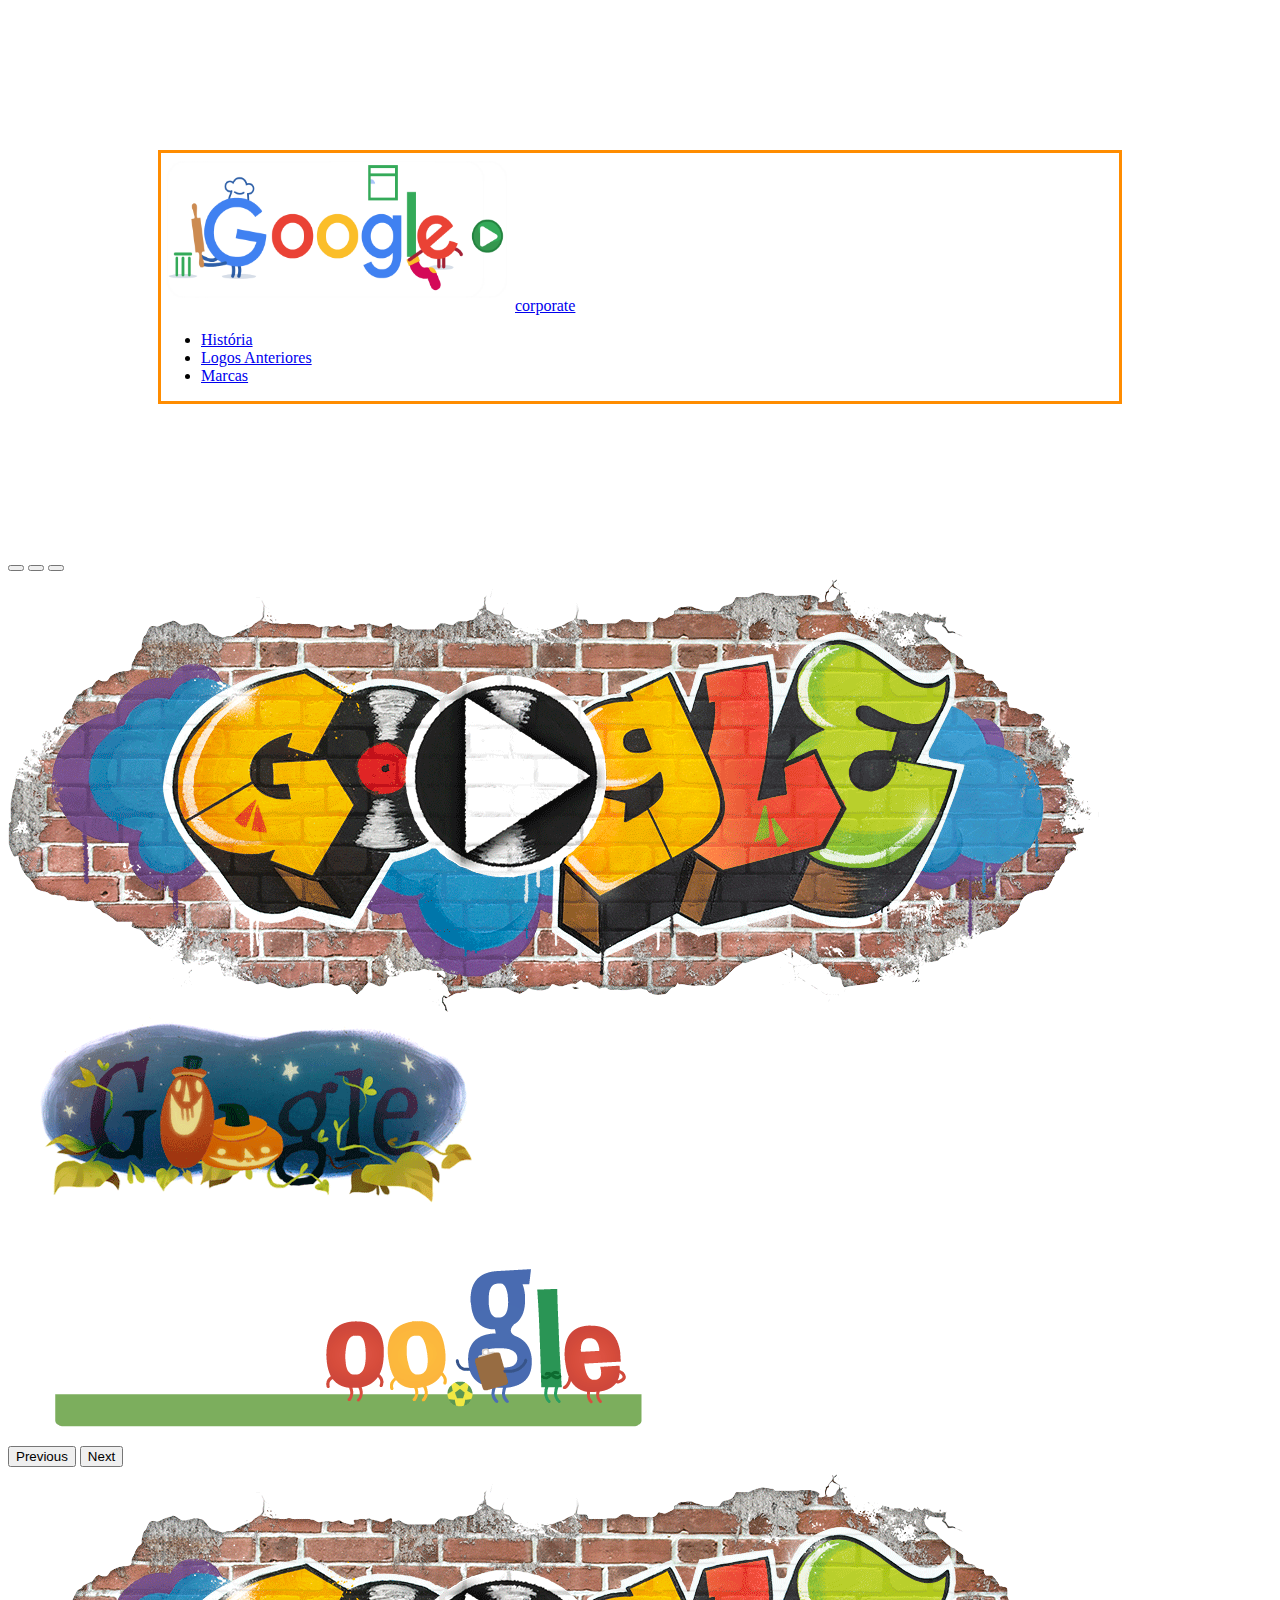
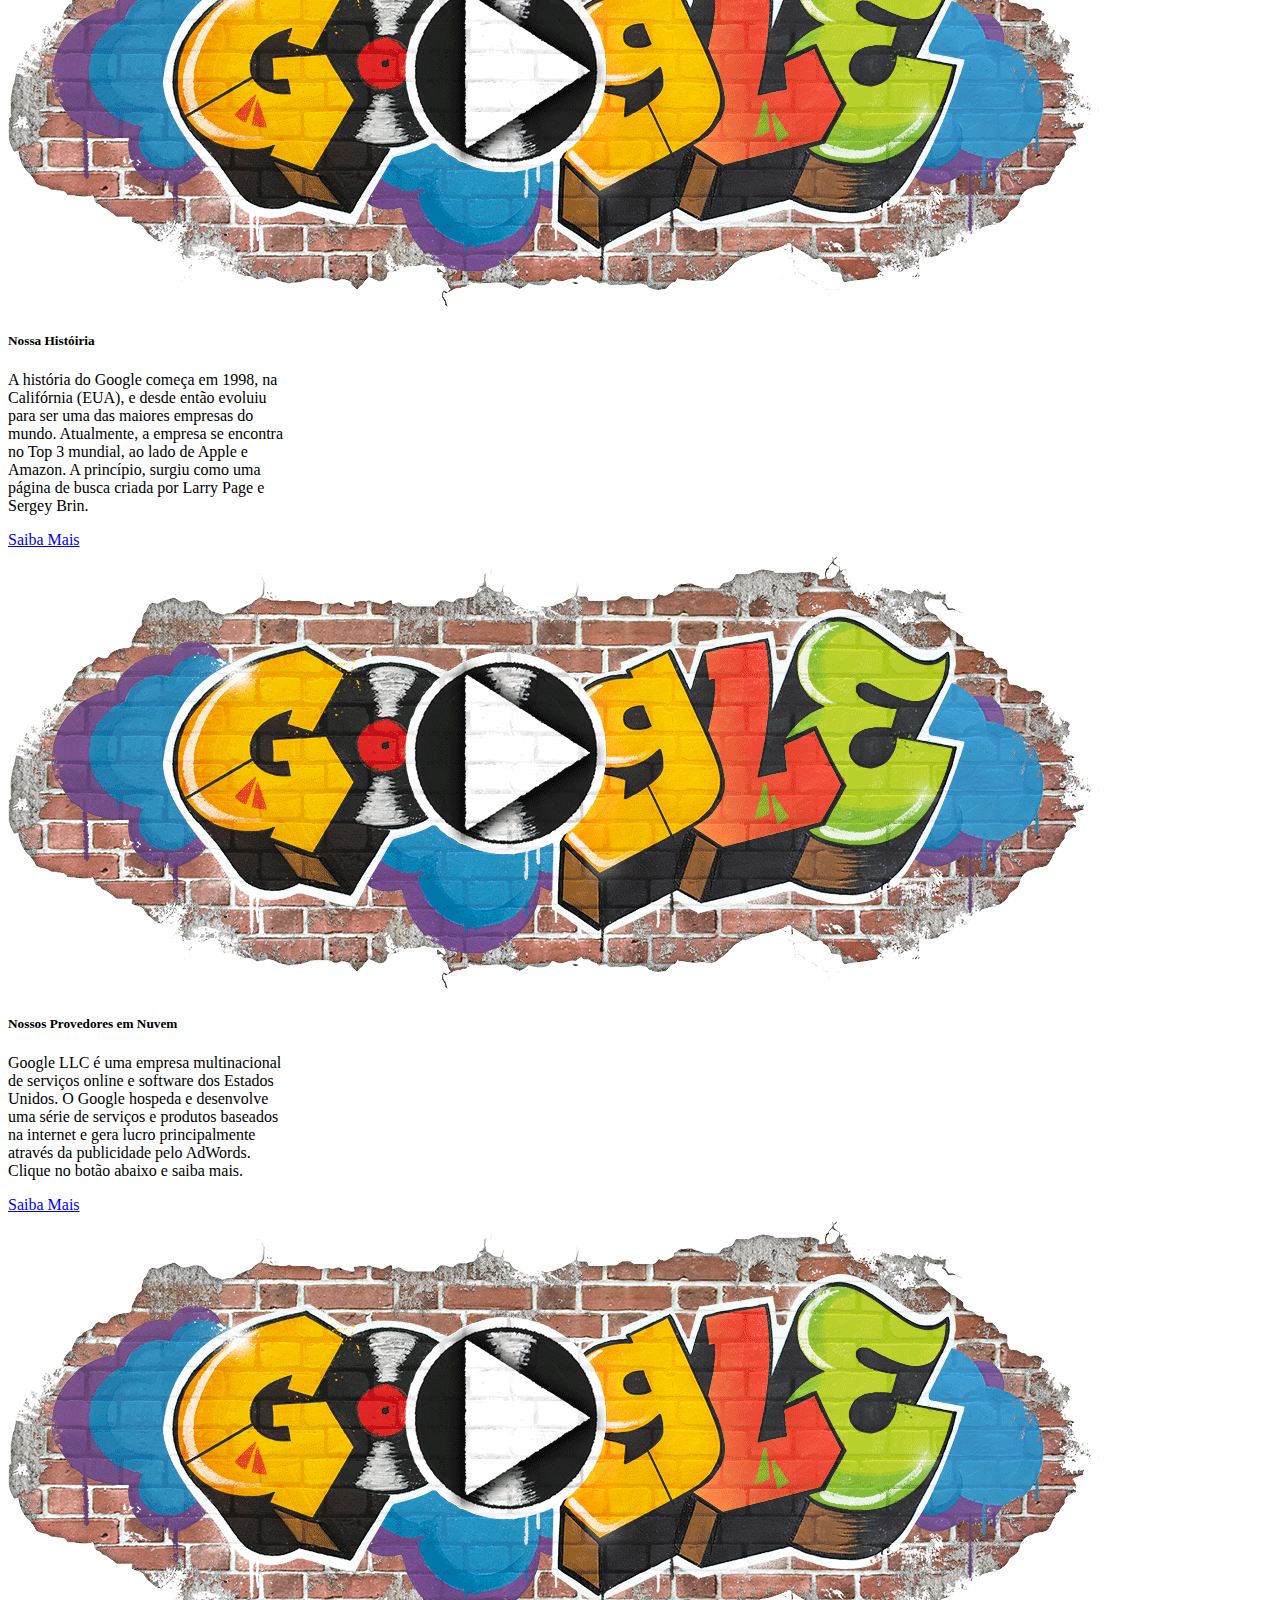
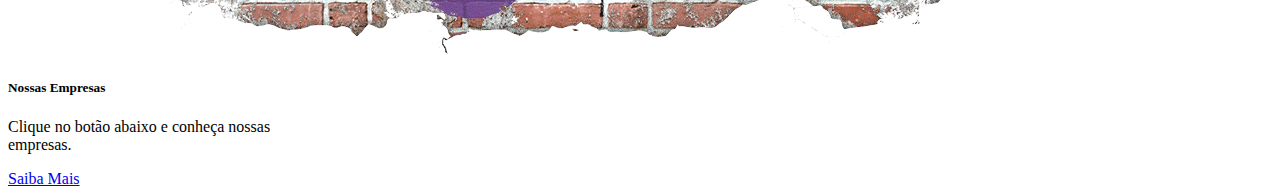
==== index.html @ d13df025 "codigo completo" ====
<!doctype html>
<html lang="pt-br">
  <head>

    <meta charset="utf-8">
    <meta name="viewport" content="width=device-width, initial-scale=1">

    <link href="https://cdn.jsdelivr.net/npm/bootstrap@5.1.3/dist/css/bootstrap.min.css" rel="stylesheet" integrity="sha384-1BmE4kWBq78iYhFldvKuhfTAU6auU8tT94WrHftjDbrCEXSU1oBoqyl2QvZ6jIW3" crossorigin="anonymous">
<div class= texto1
    header> </header>
  </head>
  <body>
     <link rel="stylesheet" href="estilo.css">
 
 
    <header> 
       <nav class="navbar">
        <div>
              <img class= "logotipo" src="/imagem/google.gif" alt= uiuiui>
            <a class="navbar-brand text with" href="#">corporate</a>
        </div>
        <ul class="nav">
            <li class="nav-item">
              <a class="nav-link active" aria-current="page" href="#">História</a>
            </li>
            <li class="nav-item">
              <a class="nav-link" href="#">Logos Anteriores</a>
            </li>
            <li class="nav-item">
              <a class="nav-link" href="#">Marcas</a>
            </li>
            
          </ul>
      </nav>
      
 </header>

   <section>
    
    <div id="carouselExampleIndicators" class="carousel slide" data-bs-ride="carousel">
        <div class="carousel-indicators">
          <button type="button" data-bs-target="#carouselExampleIndicators" data-bs-slide-to="0" class="active" aria-current="true" aria-label="Slide 1"></button>
          <button type="button" data-bs-target="#carouselExampleIndicators" data-bs-slide-to="1" aria-label="Slide 2"></button>
          <button type="button" data-bs-target="#carouselExampleIndicators" data-bs-slide-to="2" aria-label="Slide 3"></button>
        </div>
        <div class="carousel-inner">
          <div class="carousel-item active">
            <img src="imagem/artegoogle.gif" class="d-block w-100" alt="...">
          </div>
          <div class="carousel-item">
            <img src="imagem/googleanimated.gif" class="d-block w-100" alt="...">
          </div>
          <div class="carousel-item">
            <img src="imagem/googleword.gif" class="d-block w-100" alt="...">
          </div>
        </div>
        <button class="carousel-control-prev" type="button" data-bs-target="#carouselExampleIndicators" data-bs-slide="prev">
          <span class="carousel-control-prev-icon" aria-hidden="true"></span>
          <span class="visually-hidden">Previous</span>
        </button>
        <button class="carousel-control-next" type="button" data-bs-target="#carouselExampleIndicators" data-bs-slide="next">
          <span class="carousel-control-next-icon" aria-hidden="true"></span>
          <span class="visually-hidden">Next</span>
        </button>
      </div>


 <section> 
    <div class="container">
     <div class="row">
         <div class="col-sm-4">
            <div class="card1" style="width: 18rem;">
                <img src="imagem/artegoogle.gif" class="card-img-top" alt="...">
                <div class="card-body">
                  <h5 class="card-title">Nossa Históiria</h5>
                  <p class="card-text">A história do Google começa em 1998, na Califórnia (EUA), e desde então evoluiu para ser uma das maiores empresas do mundo. Atualmente, a empresa se encontra no Top 3 mundial, ao lado de Apple e Amazon.
        
                    A princípio, surgiu como uma página de busca criada por Larry Page e Sergey Brin.</p>
                  <a href="https://segredosdomundo.r7.com/historia-do-google/" class="btn btn-primary">Saiba Mais</a>
         </div>
     </div>
    </div>
        <div class="row">
            <div class="col-sm-4">
                <div class="card2" style="width: 18rem;">
                    <img src="imagem/artegoogle.gif" class="card-img-top" alt="...">
                    <div class="card-body">
                      <h5 class="card-title">Nossos Provedores em Nuvem</h5>
                      <p class="card-text">Google LLC é uma empresa multinacional de serviços online e software dos Estados Unidos. O Google hospeda e desenvolve uma série de serviços e produtos baseados na internet e gera lucro principalmente através da publicidade pelo AdWords.
                         <br> Clique no botão abaixo e saiba mais.
                      </p>
                      <a href="https://www.bing.com/search?FORM=SNAPST&q=Google&filters=lite:%22.UmVsYXRlZENhdGVnb3JpZXNNb2R1bGVeZjM5YjI5ZWMtMDVlZS1kNmNiLTMwNzAtZGRhYTBmYjAwZWUwX3B0LWJyXl5eXjA=%22+sid:%22f39b29ec-05ee-d6cb-3070-ddaa0fb00ee0%22+cm:%22Provedores+de+computa%c3%a7%c3%a3o+em+nuvem%22" class="btn btn-primary">Saiba Mais</a>
            </div>
        </div>
       </div>

       <div class="row">
        <div class="col-sm-4">
            <div class="card1" style="width: 18rem;">
                <img src="imagem/artegoogle.gif" class="card-img-top" alt="...">
                <div class="card-body">
                  <h5 class="card-title">Nossas Empresas</h5>
                  <p class="card-text">Clique no botão abaixo e conheça nossas empresas.</p>
                  <a href="https://www.bing.com/search?FORM=KCEXPL&q=Outlook.com&filters=sid:%2224ab6171-d259-4ef8-b94e-4e87f55e645d%22+lite:%22.S2NkUmVsYXRpb25eZjM5YjI5ZWMtMDVlZS1kNmNiLTMwNzAtZGRhYTBmYjAwZWUwXl5eXiRFbnRpdHkyX3B0LWJy%22" class="btn btn-primary">Saiba Mais</a>
        </div>
    </div>
   </div>








 </section>

 
  
    <script src="https://cdn.jsdelivr.net/npm/bootstrap@5.1.3/dist/js/bootstrap.bundle.min.js" 
    integrity="sha384-ka7Sk0Gln4gmtz2MlQnikT1wXgYsOg+OMhuP+IlRH9sENBO0LRn5q+8nbTov4+1p" 
    crossorigin="anonymous"></script>

  
  </body>
</html>
---- estilo.css ----
.navbar{
    background-color: rgb(255, 255, 255);
    border-color: darkorange;
    border-size: 10px;
    border-style: solid;
    margin: 150px; 
}

.logotipo{
    height: 150px;
    width:  350px;
    margin-top: 8px;
}

img{
    right: 15px;
    left: 15px
}

.card1{
    right: 15px;
    left: 15px
    
}
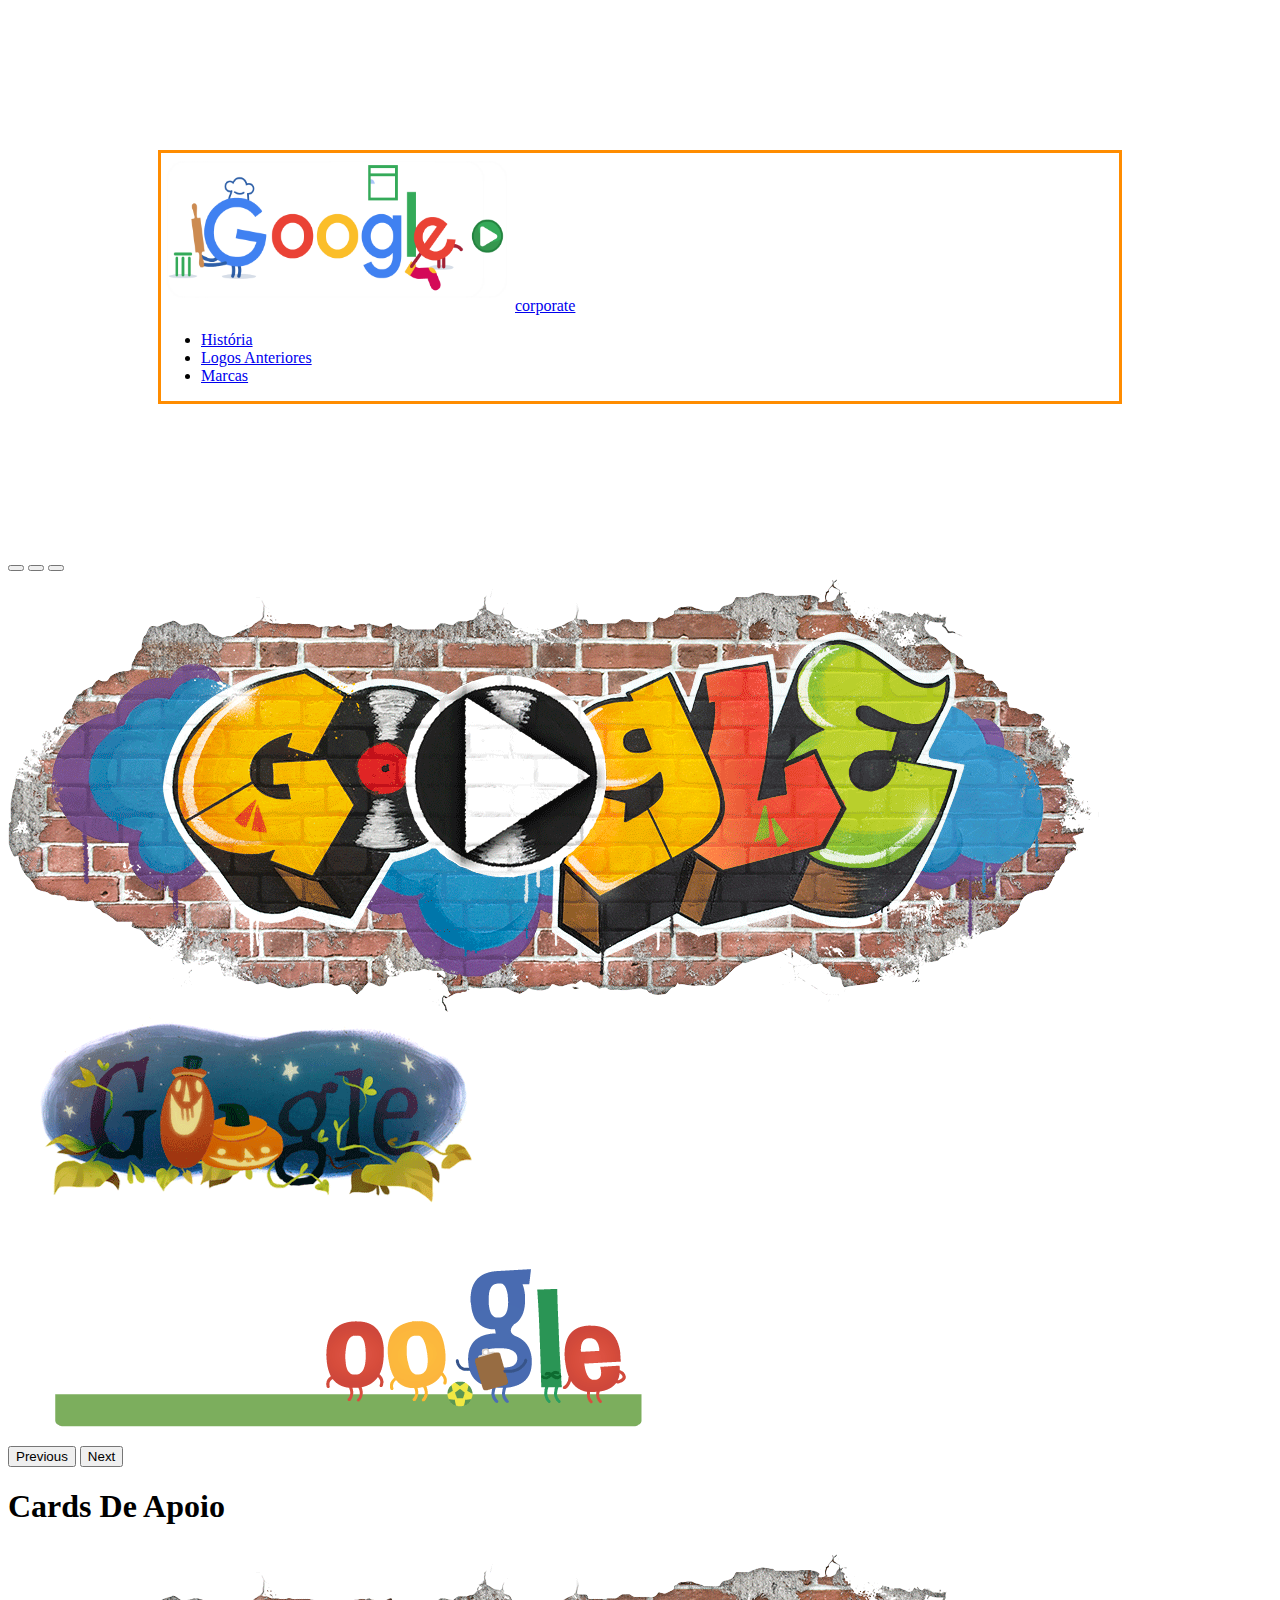
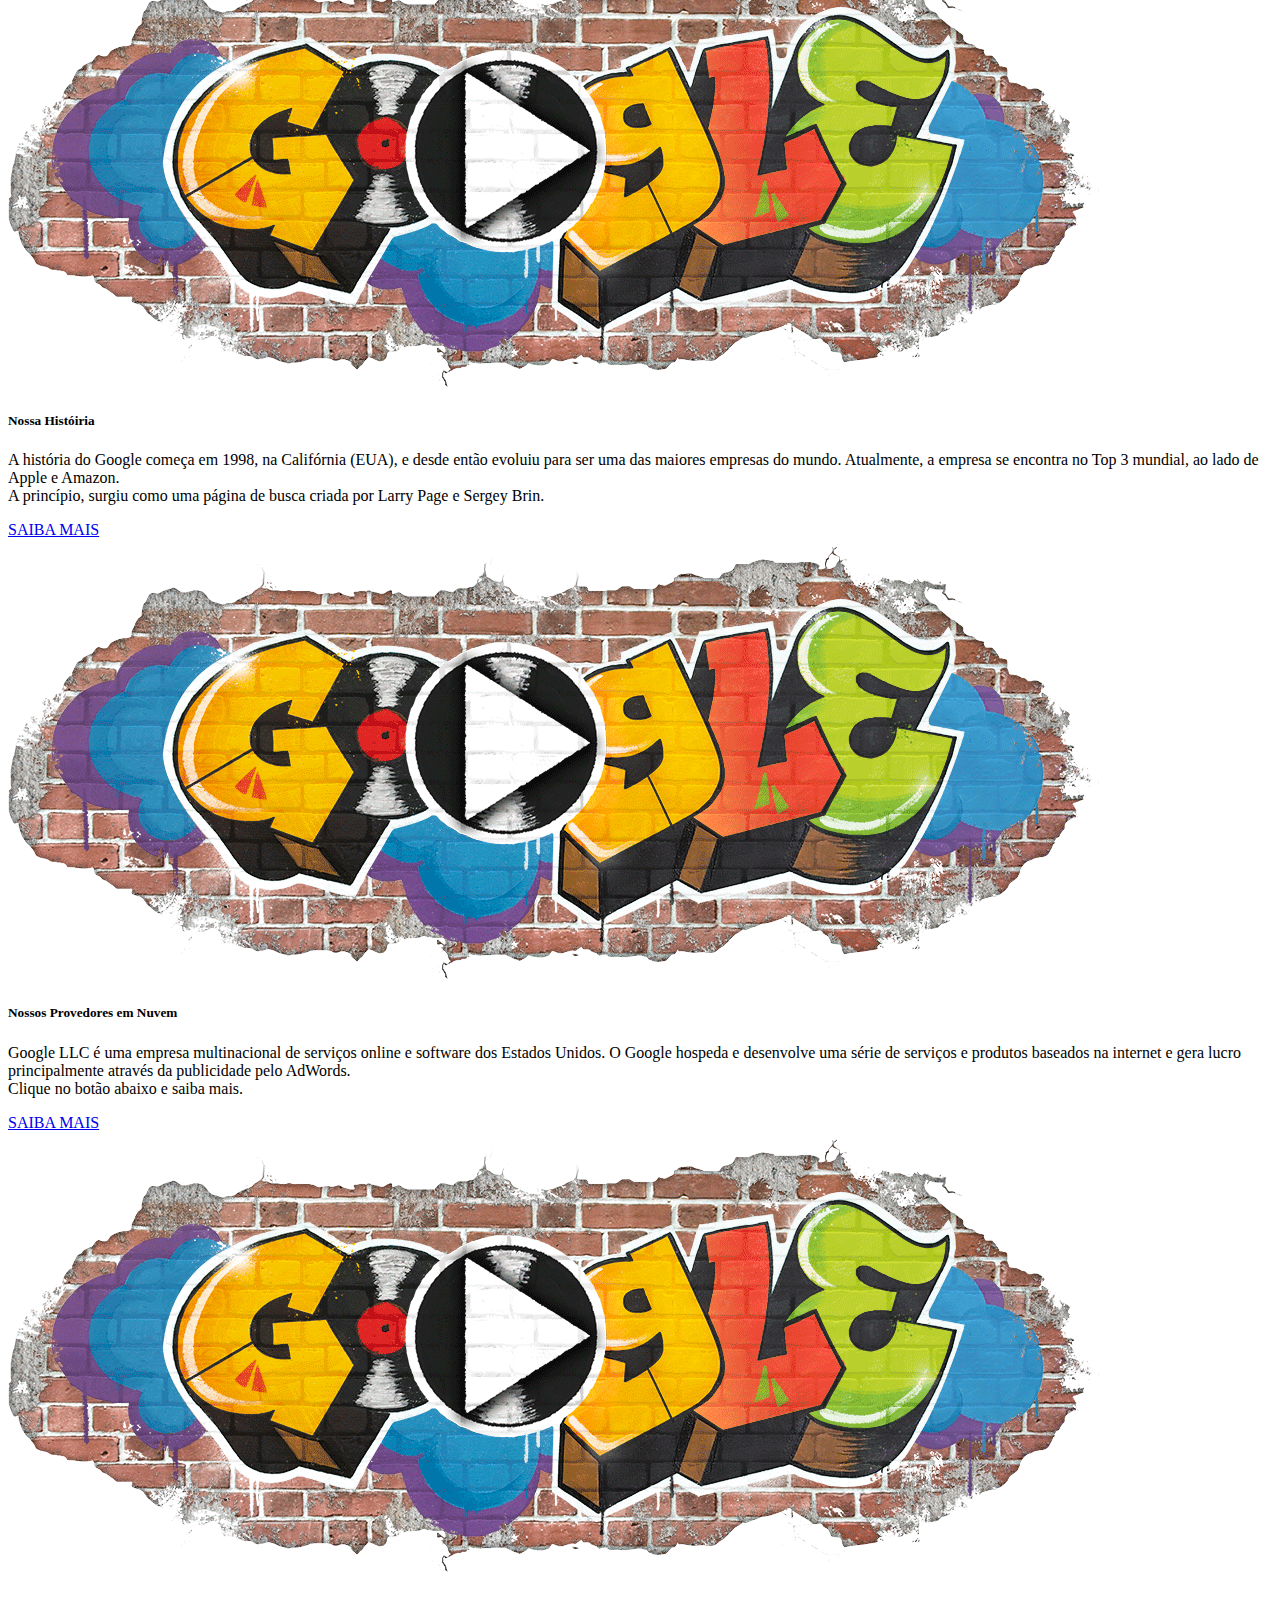
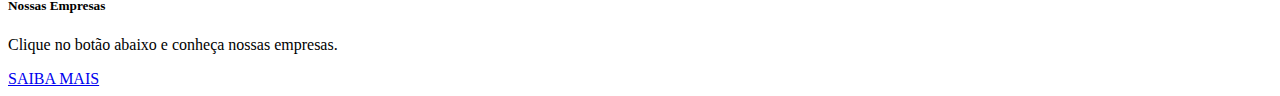
==== commit e2dee1f9: "codigo completo" ====
--- a/index.html
+++ b/index.html
@@ -33,7 +33,7 @@
           </ul>
       </nav>
       
- </header>
+</header>
 
    <section>
     
@@ -64,56 +64,52 @@
         </button>
       </div>
 
-
- <section> 
-    <div class="container">
-     <div class="row">
-         <div class="col-sm-4">
-            <div class="card1" style="width: 18rem;">
-                <img src="imagem/artegoogle.gif" class="card-img-top" alt="...">
-                <div class="card-body">
-                  <h5 class="card-title">Nossa Históiria</h5>
-                  <p class="card-text">A história do Google começa em 1998, na Califórnia (EUA), e desde então evoluiu para ser uma das maiores empresas do mundo. Atualmente, a empresa se encontra no Top 3 mundial, ao lado de Apple e Amazon.
-        
-                    A princípio, surgiu como uma página de busca criada por Larry Page e Sergey Brin.</p>
-                  <a href="https://segredosdomundo.r7.com/historia-do-google/" class="btn btn-primary">Saiba Mais</a>
-         </div>
-     </div>
-    </div>
-        <div class="row">
-            <div class="col-sm-4">
-                <div class="card2" style="width: 18rem;">
-                    <img src="imagem/artegoogle.gif" class="card-img-top" alt="...">
-                    <div class="card-body">
-                      <h5 class="card-title">Nossos Provedores em Nuvem</h5>
-                      <p class="card-text">Google LLC é uma empresa multinacional de serviços online e software dos Estados Unidos. O Google hospeda e desenvolve uma série de serviços e produtos baseados na internet e gera lucro principalmente através da publicidade pelo AdWords.
-                         <br> Clique no botão abaixo e saiba mais.
-                      </p>
-                      <a href="https://www.bing.com/search?FORM=SNAPST&q=Google&filters=lite:%22.UmVsYXRlZENhdGVnb3JpZXNNb2R1bGVeZjM5YjI5ZWMtMDVlZS1kNmNiLTMwNzAtZGRhYTBmYjAwZWUwX3B0LWJyXl5eXjA=%22+sid:%22f39b29ec-05ee-d6cb-3070-ddaa0fb00ee0%22+cm:%22Provedores+de+computa%c3%a7%c3%a3o+em+nuvem%22" class="btn btn-primary">Saiba Mais</a>
-            </div>
-        </div>
-       </div>
-
-       <div class="row">
-        <div class="col-sm-4">
-            <div class="card1" style="width: 18rem;">
-                <img src="imagem/artegoogle.gif" class="card-img-top" alt="...">
-                <div class="card-body">
-                  <h5 class="card-title">Nossas Empresas</h5>
-                  <p class="card-text">Clique no botão abaixo e conheça nossas empresas.</p>
-                  <a href="https://www.bing.com/search?FORM=KCEXPL&q=Outlook.com&filters=sid:%2224ab6171-d259-4ef8-b94e-4e87f55e645d%22+lite:%22.S2NkUmVsYXRpb25eZjM5YjI5ZWMtMDVlZS1kNmNiLTMwNzAtZGRhYTBmYjAwZWUwXl5eXiRFbnRpdHkyX3B0LWJy%22" class="btn btn-primary">Saiba Mais</a>
-        </div>
-    </div>
-   </div>
-
-
-
-
-
-
-
-
- </section>
+</section>
+<section>
+  <div class="container">
+      <div class="row">
+          <div class="col-sm-12">
+              <h1>Cards De Apoio</h1>
+          </div>
+      </div>
+      <div class="row">
+          <div class="col-sm-4">
+              <div class="card" >
+                  <img class="principal" src="/imagem/artegoogle.gif" class="card-img-top" alt="...">
+                  <div class="card-body">
+                    <h5 class="card-title">Nossa Históiria</h5>
+                    <p class="card-text">A história do Google começa em 1998, na Califórnia (EUA), e desde então evoluiu para ser uma das maiores empresas do mundo. Atualmente, a empresa se encontra no Top 3 mundial, ao lado de Apple e Amazon.
+                     <br> A princípio, surgiu como uma página de busca criada por Larry Page e Sergey Brin.</p> 
+                    <a href="https://segredosdomundo.r7.com/historia-do-google/" 
+                    class="btn btn-primary">SAIBA MAIS</button></a>
+                  </div>
+                </div>
+          </div>
+          <div class="col-sm-4">
+              <div class="card" >
+                  <img class="principal" src="/imagem/artegoogle.gif" class="card-img-top" alt="...">
+                  <div class="card-body">
+                    <h5 class="card-title">Nossos Provedores em Nuvem</h5>
+                    <p class="card-text">Google LLC é uma empresa multinacional de serviços online e software dos Estados Unidos. O Google hospeda e desenvolve uma série de serviços e produtos baseados na internet e gera lucro principalmente através da publicidade pelo AdWords.
+                      <br> Clique no botão abaixo e saiba mais.</p>
+                    <a href="https://www.bing.com/search?FORM=SNAPST&q=Google&filters=lite:%22.UmVsYXRlZENhdGVnb3JpZXNNb2R1bGVeZjM5YjI5ZWMtMDVlZS1kNmNiLTMwNzAtZGRhYTBmYjAwZWUwX3B0LWJyXl5eXjA=%22+sid:%22f39b29ec-05ee-d6cb-3070-ddaa0fb00ee0%22+cm:%22Provedores+de+computa%c3%a7%c3%a3o+em+nuvem%22" 
+                    class="btn btn-primary"> SAIBA MAIS</button></a>
+                  </div>
+                </div>
+          </div>
+          <div class="col-sm-4">
+              <div class="card" >
+                  <img class="principal" src="/imagem/artegoogle.gif" class="card-img-top" alt="...">
+                  <div class="card-body">
+                    <h5 class="card-title">Nossas Empresas</h5>
+                    <p class="card-text">Clique no botão abaixo e conheça nossas empresas.</p>
+                    <a href="https://www.bing.com/search?FORM=KCEXPL&q=Outlook.com&filters=sid:%2224ab6171-d259-4ef8-b94e-4e87f55e645d%22+lite:%22.S2NkUmVsYXRpb25eZjM5YjI5ZWMtMDVlZS1kNmNiLTMwNzAtZGRhYTBmYjAwZWUwXl5eXiRFbnRpdHkyX3B0LWJy%22" class="btn btn-primary">SAIBA MAIS</button></a>
+                  </div>
+                </div>
+          </div>
+      </div>
+  </div>    
+</section>
 
  
   
